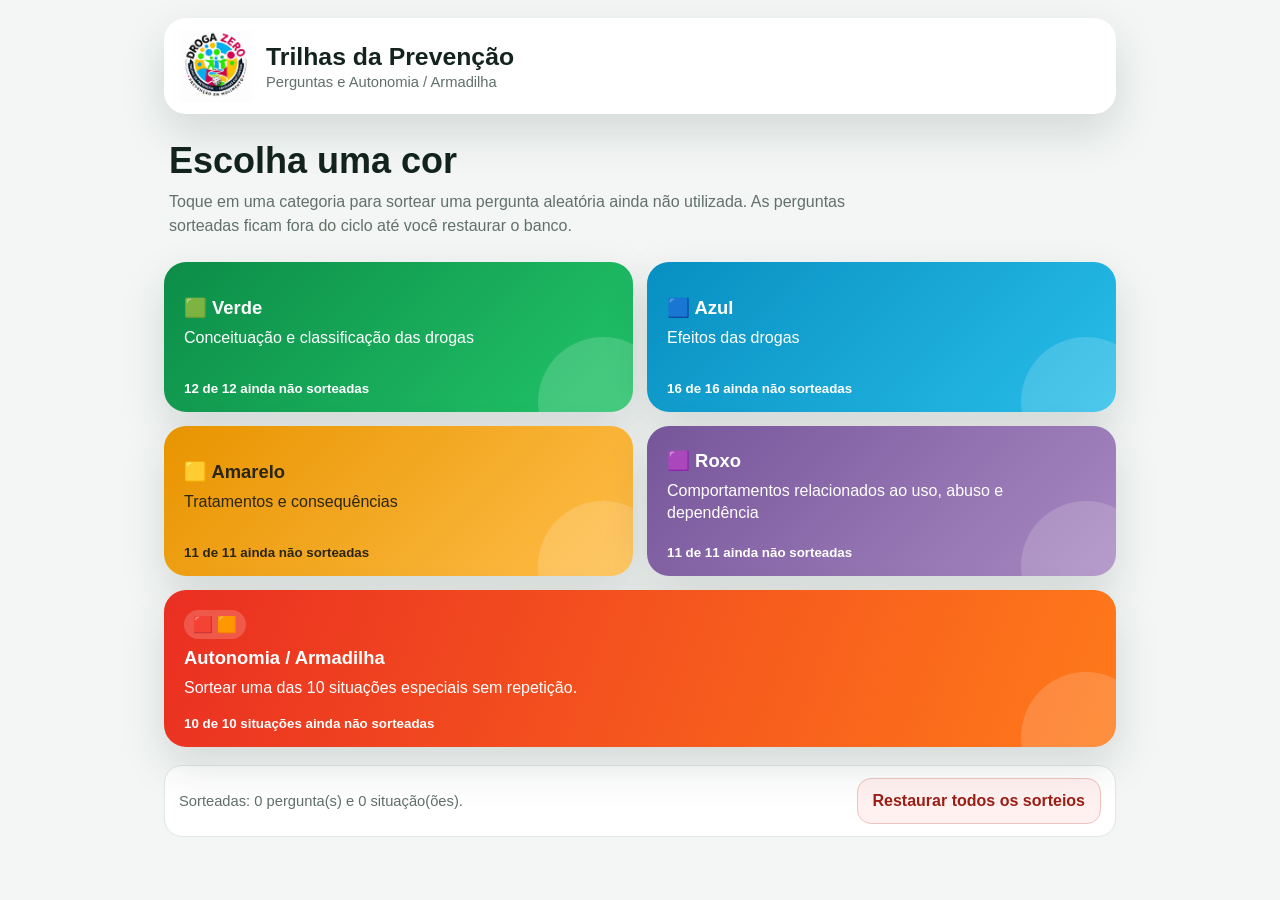
==== index.html @ 6d245710 "Add files via upload" ====
<!doctype html>
<html lang="pt-BR">
<head>
<meta charset="utf-8">
<meta name="viewport" content="width=device-width,initial-scale=1,viewport-fit=cover,user-scalable=no">
<meta name="theme-color" content="#075f3a">
<title>Trilhas da Prevenção — Perguntas</title>
<style>
:root{--bg:#f3f6f5;--surface:#fff;--text:#13231d;--muted:#617069;--green:#11a956;--blue:#20a9d8;--yellow:#ffb537;--purple:#9b7bb6;--orange:#ff7a1a;--red:#ea2f22;--primary:#075f3a;--line:#dfe7e3;--shadow:0 18px 45px rgba(16,43,31,.14);--safe:env(safe-area-inset-bottom,0px)}
*{box-sizing:border-box} html,body{margin:0;min-height:100%;font-family:Arial,Helvetica,sans-serif;background:var(--bg);color:var(--text)}
body{min-height:100vh} button{font:inherit} .app{width:min(100%,980px);margin:auto;padding:18px 14px calc(30px + var(--safe))}
.header{display:flex;align-items:center;gap:14px;background:#fff;padding:12px 16px;border-radius:22px;box-shadow:var(--shadow);position:sticky;top:8px;z-index:3}
.logo{width:72px;height:72px;object-fit:contain;flex:0 0 auto} .headtext h1{font-size:clamp(1.1rem,4vw,1.55rem);margin:0 0 3px} .headtext p{margin:0;color:var(--muted);font-size:.92rem}
.hero{padding:26px 5px 12px} .hero h2{font-size:clamp(1.45rem,5vw,2.25rem);margin:0 0 8px} .hero p{margin:0;color:var(--muted);max-width:720px;line-height:1.5}
.grid{display:grid;grid-template-columns:repeat(2,minmax(0,1fr));gap:14px;margin:12px 0 18px} .cat{position:relative;border:0;border-radius:22px;padding:20px;text-align:left;color:white;min-height:150px;cursor:pointer;box-shadow:var(--shadow);overflow:hidden;transition:transform .16s ease,filter .16s ease}
.cat:active{transform:scale(.985)} .cat:hover{filter:brightness(1.03)} .cat h3{font-size:1.15rem;margin:0 0 8px;position:relative;z-index:1} .cat p{margin:0 0 28px;line-height:1.35;position:relative;z-index:1} .cat small{position:absolute;left:20px;bottom:16px;font-weight:700;z-index:1} .cat::after{content:'';position:absolute;width:130px;height:130px;border-radius:50%;right:-35px;bottom:-55px;background:rgba(255,255,255,.16)}
.green{background:linear-gradient(135deg,#0c8d48,#22c469)} .blue{background:linear-gradient(135deg,#078fc1,#29bee9)} .yellow{background:linear-gradient(135deg,#e89400,#ffbe49);color:#2b260f} .purple{background:linear-gradient(135deg,#76559a,#a889c2)}
.special{grid-column:1/-1;background:linear-gradient(110deg,var(--red),var(--orange));min-height:128px} .special .split{display:inline-flex;gap:7px;align-items:center;font-weight:800;background:rgba(255,255,255,.18);padding:5px 9px;border-radius:999px;margin-bottom:8px}
.toolbar{display:flex;flex-wrap:wrap;gap:10px;align-items:center;justify-content:space-between;background:#fff;border:1px solid var(--line);padding:12px 14px;border-radius:18px} .toolbar span{color:var(--muted);font-size:.92rem} .btn{min-height:46px;border:0;border-radius:14px;padding:10px 15px;font-weight:800;cursor:pointer} .btn-ghost{background:#eef3f0;color:#24372f} .btn-primary{background:var(--primary);color:#fff} .btn-danger{background:#fff1f0;color:#9c1f16;border:1px solid #f0c3bf}
.overlay{position:fixed;inset:0;background:rgba(8,25,18,.58);z-index:10;display:flex;align-items:flex-end;justify-content:center;padding:16px} .dialog{width:min(760px,100%);max-height:92vh;overflow:auto;background:#fff;border-radius:26px 26px 20px 20px;box-shadow:0 28px 90px rgba(0,0,0,.32);padding:20px;animation:up .2s ease} @keyframes up{from{transform:translateY(18px);opacity:.4}}
.dialog-head{display:flex;align-items:flex-start;justify-content:space-between;gap:14px;margin-bottom:14px} .dialog-head h2{margin:3px 0 0;font-size:1.35rem} .close{width:44px;height:44px;border:0;border-radius:50%;background:#eef3f0;font-size:1.35rem;cursor:pointer}
.badges{display:flex;gap:8px;flex-wrap:wrap;margin-bottom:12px} .badge{display:inline-flex;align-items:center;border-radius:999px;padding:6px 10px;font-size:.82rem;font-weight:800;background:#eef3f0} .badge.green{background:#e2f6e9;color:#0a6d37} .badge.blue{background:#def4fb;color:#086f92} .badge.yellow{background:#fff0ce;color:#765000} .badge.purple{background:#eee6f5;color:#604079} .badge.specialbadge{background:#fff0e7;color:#9f3216}
.question{font-size:clamp(1.2rem,4vw,1.65rem);line-height:1.35;margin:14px 0 18px} .answers{display:grid;gap:10px} .answer{width:100%;border:2px solid var(--line);background:#fff;border-radius:16px;padding:14px;text-align:left;display:flex;gap:10px;align-items:flex-start;cursor:pointer;line-height:1.4} .answer:hover{background:#f8fbf9} .answer:disabled{cursor:default;opacity:1} .mark{display:grid;place-items:center;flex:0 0 31px;height:31px;border-radius:50%;background:#edf2ef;font-weight:900} .answer.correct{border-color:#22a65c;background:#e8f8ee} .answer.correct .mark{background:#22a65c;color:#fff} .answer.wrong{border-color:#d95050;background:#fff0f0} .answer.wrong .mark{background:#d95050;color:#fff}
.feedback{padding:13px 15px;border-radius:14px;margin-top:14px;font-weight:700} .feedback.ok{background:#e5f7ec;color:#155c34} .feedback.bad{background:#fff0f0;color:#822b2b} .dialog-actions{display:flex;flex-wrap:wrap;gap:10px;margin-top:16px} .dialog-actions .btn{flex:1 1 170px}
.card-result{text-align:center;padding:10px 2px 2px} .card-icon{width:82px;height:82px;border-radius:24px;margin:0 auto 14px;display:grid;place-items:center;color:#fff;font-size:2.1rem;font-weight:900;background:linear-gradient(135deg,var(--red),var(--orange));box-shadow:0 12px 30px rgba(216,75,28,.28)} .card-result h2{margin:6px 0 12px;text-transform:capitalize} .card-result .situation{font-size:1.22rem;line-height:1.5;margin:0 auto 14px;max-width:610px} .consequence{display:inline-block;border-radius:15px;background:#fff2e8;padding:12px 16px;font-size:1.08rem;font-weight:900;color:#993c13}
.empty{padding:18px;border-radius:16px;background:#fff7e3;color:#715314;line-height:1.45} .hidden{display:none!important} .sr{position:absolute;width:1px;height:1px;overflow:hidden;clip:rect(0 0 0 0)}
@media(max-width:620px){.app{padding:10px 10px calc(22px + var(--safe))}.header{top:4px;border-radius:18px}.logo{width:58px;height:58px}.grid{grid-template-columns:1fr;gap:11px}.special{grid-column:auto}.cat{min-height:126px;padding:17px}.overlay{padding:0;align-items:flex-end}.dialog{border-radius:24px 24px 0 0;max-height:94vh;padding:18px 14px calc(18px + var(--safe))}}
@media(prefers-reduced-motion:reduce){*{animation:none!important;transition:none!important}}
</style>
</head>
<body>
<main class="app">
  <header class="header">
    <img class="logo" src="[data-uri]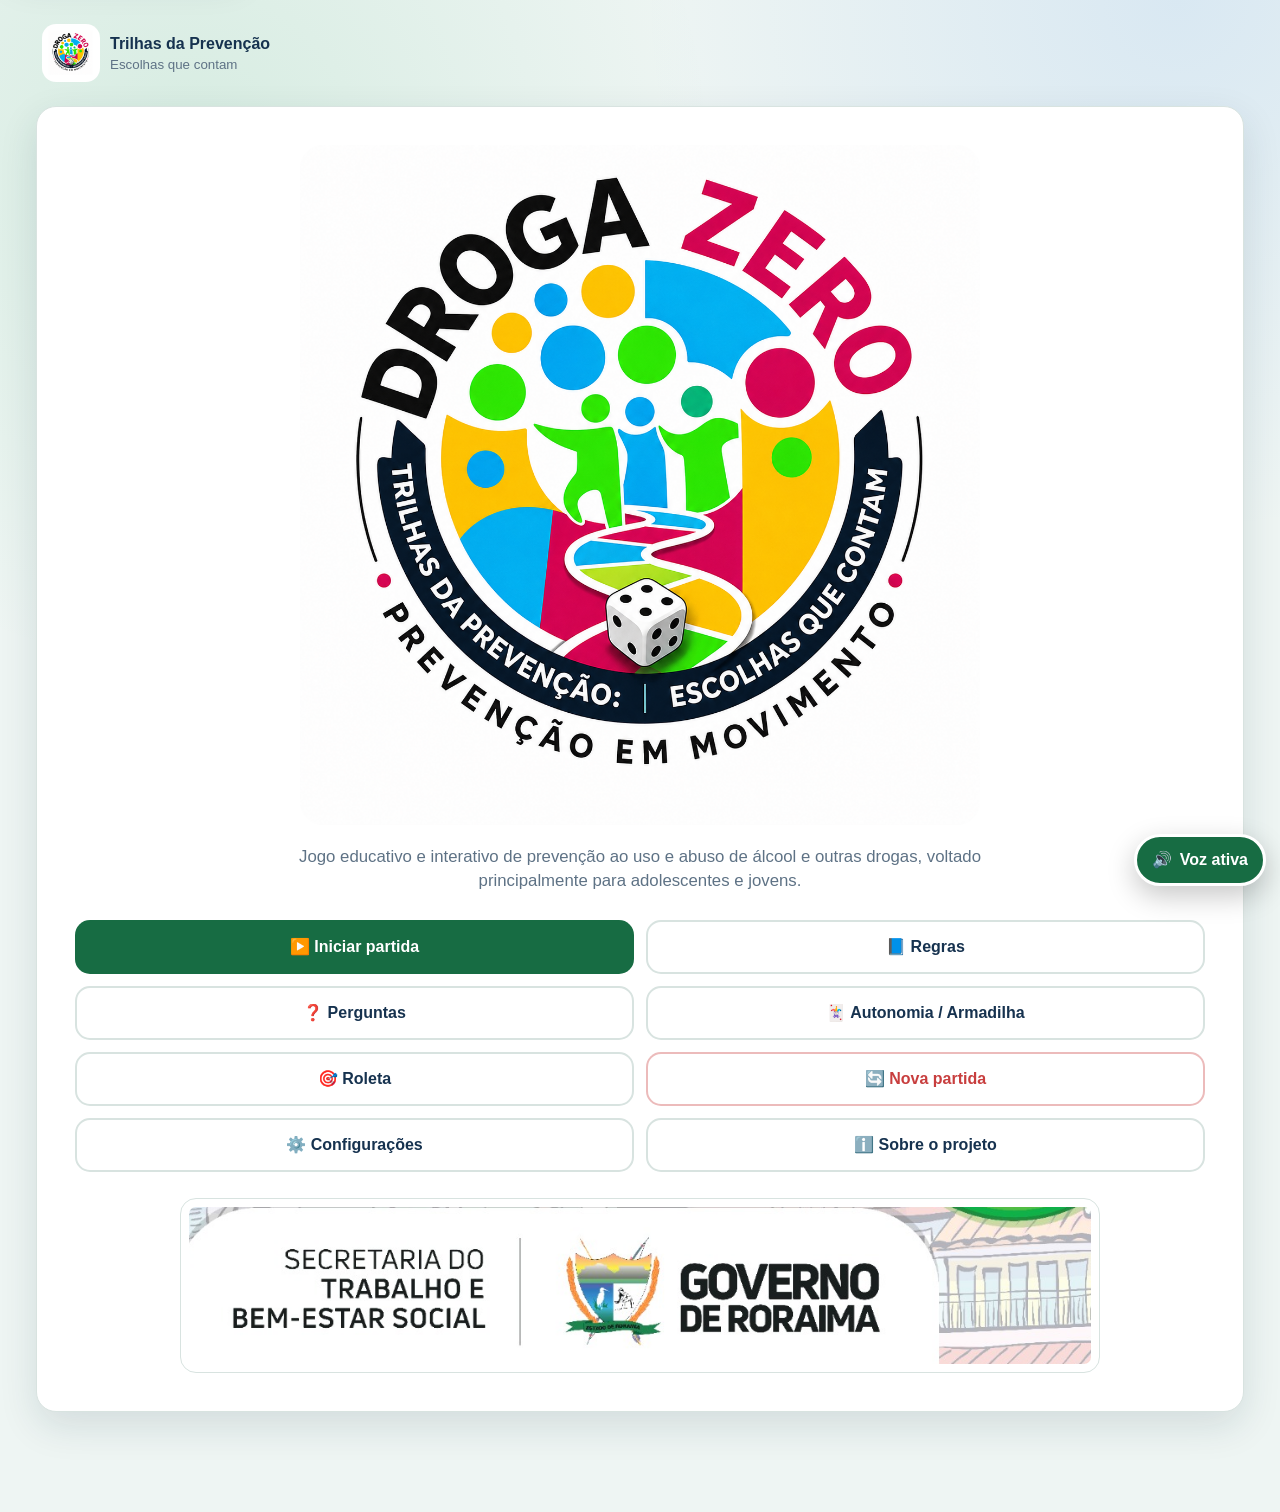
